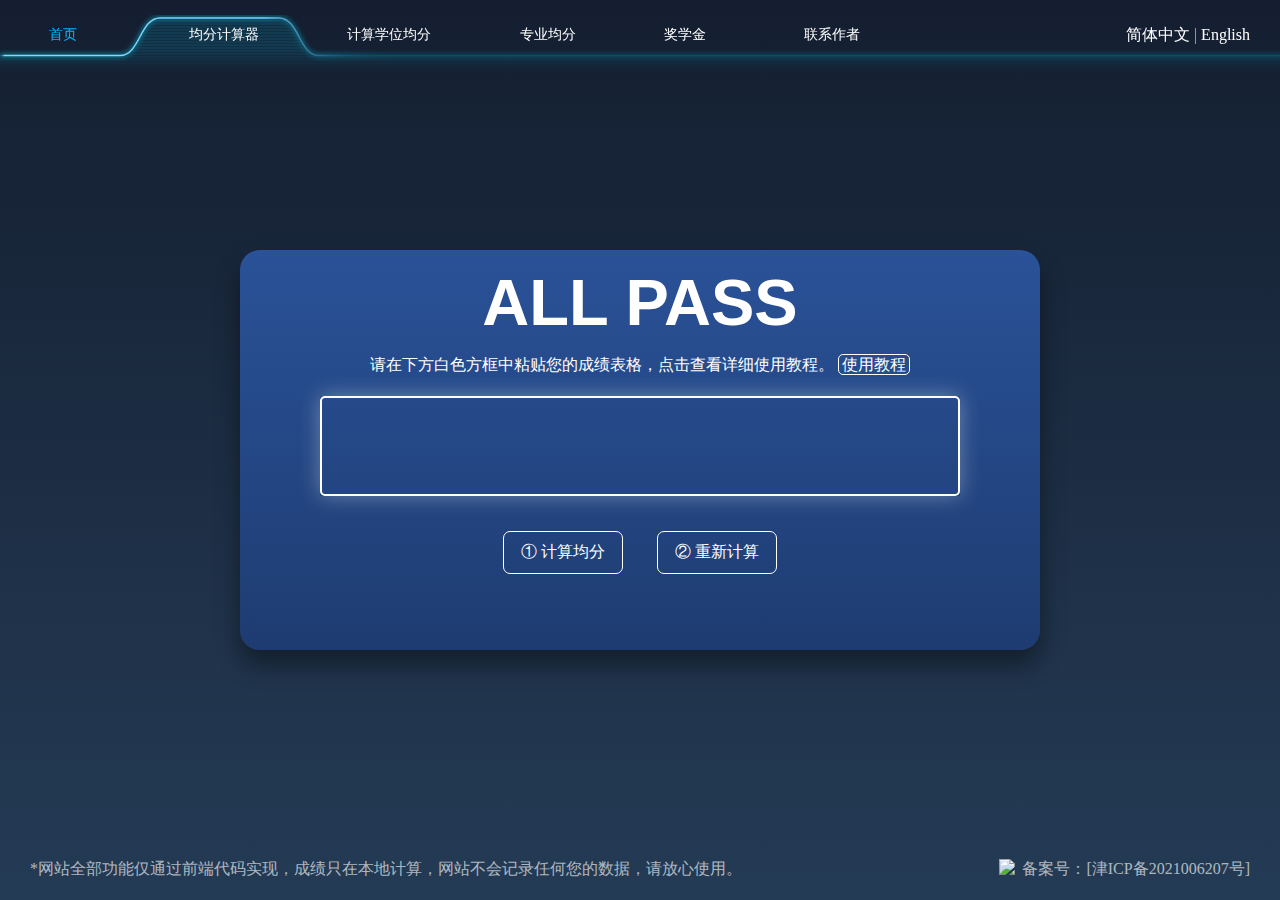
==== index.html @ f447ca84 "Add files via upload" ====
<!doctype html>
<html lang="zh">

<head>
  <!-- Global site tag (gtag.js) - Google Analytics -->
  <script async src="https://www.googletagmanager.com/gtag/js?id=G-RN2YSD3GRW"></script>
  <script>
    window.dataLayer = window.dataLayer || [];
    function gtag() { dataLayer.push(arguments); }
    gtag('js', new Date());
    gtag('config', 'G-RN2YSD3GRW');
  </script>
  <meta charset="UTF-8">
  <meta name="viewport"
    content="width=device-width, user-scalable=no, initial-scale=1.0, maximum-scale=1.0, minimum-scale=1.0">
  <meta http-equiv="X-UA-Compatible" content="ie=edge">
  <meta name="keywords" content="keyword1,keyword2,keyword3">
  <meta name="description" content="this is my page">
  <meta name="content-type" content="text/html; charset=UTF-8">
  <meta http-equiv="Content-Security-Policy" content="upgrade-insecure-requests">
  <link rel="stylesheet" href="./major/style.css" type="text/css">
  <link rel="stylesheet" href="./window/style.css">
  <link rel="stylesheet" href="./login/style.css">
  <link rel="stylesheet" href="./about/css/index.css">
  <link rel="stylesheet" href="./static/css/index.css">
  <link rel="stylesheet" href="./static/css/nav.css">
  <link rel="stylesheet" href="./static/css/style.css" />
  <link rel="stylesheet" href="https://cdnjs.cloudflare.com/ajax/libs/font-awesome/5.15.3/css/all.min.css" />
  <link rel="stylesheet" href="https://unicons.iconscout.com/release/v3.0.6/css/line.css">
  <link rel="stylesheet" href="./static/css/bar.css">
  <link rel="stylesheet" href="http://at.alicdn.com/t/font_3449334_vb38gvi0ssk.css">
  <title>All Pass - 西浦同学的成绩助手</title>
  <link rel="shortcut icon" href="./static/img/icon.png" />
</head>


<body>
  <div class="login" id="01">
    <h2>ALL PASS</h2>
    <p style="color: white; margin-bottom: 20px">请在下方白色方框中粘贴您的成绩表格，点击查看详细使用教程。
      <a href="https://www.kevinbean.top/index.php/default/1713.html" target="_blank">使用教程</a>
    </p>
    <div class="login_box">
      <div class="box">
        <div class="cliptext" id="tab" contenteditable="true" spellcheck="false" onkeyup="checkKey(this,event)"></div>
      </div>

      <div class="btn">
        <!-- <button class="sub" onclick="getGPA()"> ① 计算GPA</button> -->
        <button class="sub" onclick="getResult()"> ① 计算均分</button>
        <button class="sub" onclick="location.reload();"> ② 重新计算</button>

      </div>
      <div class="gpa" id="gpa"></div>
      <div class="result-wrapper" id="avg"></div>

    </div>
  </div>

  <div class="login1" id="05">
    <h2>ALL PASS</h2>
    <p style="color: white; margin-bottom: 20px">大四毕业生使用（大三成绩占30%，大四成绩占70%）
      <a href="https://www.kevinbean.top/index.php/default/1713.html" target="_blank">使用教程</a>
      <!-- <button class="a" onclick="showModal()">图文教程</button> -->
    </p>
    <div class="login_box">
      <div class="box">
        <div class="cliptext" id="tab" contenteditable="true" spellcheck="false" onkeyup="checkKey(this,event)"></div>
      </div>

      <div class="btn">
        <!-- <button class="sub" onclick="getGPA()"> ① 计算GPA</button> -->
        <button class="sub" onclick="getDegreeAvg()"> ① 计算均分</button>
        <a class="sub" onclick="location.reload();"> ② 重新计算</a>
        <!-- <button class="sub" onclick="getDegreeAvg()"> ④ 计算学位均分（大三30%，大四70%）</button> -->

      </div>
      <div class="gpa" id="gpa"></div>
      <div class="result" id="avg1"></div>
    </div>
  </div>

  <div class="grade" id="02">
    <ul class="items-group">
      <li class="item">
        <div class="desc-group">
          <h3>21-22学年</h3>
          <div class="pdf">
            <p>尚未更新，敬请期待……</p>
          </div>
        </div>
        </a>
      </li>
      <li class="item">
        <div class="desc-group">
          <h3>20-21学年</h3>
          <div class="pdf">
            <a href="./static/课程与专业均分/20-21学年课程或专业均分/PROGRAMME STATISTICS-202021.pdf" target="_blank">专业均分</a>
            <a href="./static/课程与专业均分/20-21学年课程或专业均分/MODULE STATISTICS-202021.pdf" target="_blank">科目均分</a>
          </div>
        </div>
        </a>
      </li>
      <li class="item">
        <div class="desc-group">
          <h3>19-20学年</h3>
          <div class="pdf">
            <a href="./static/课程与专业均分/19-20学年课程或专业均分/PROGRAMME STATISTICS-201920.pdf" target="_blank">专业均分</a>
            <a href="./static/课程与专业均分/19-20学年课程或专业均分/MODULE STATISTICS-201920.pdf" target="_blank">科目均分</a>
          </div>
        </div>
        </a>
      </li>
    </ul>

  </div>

  <div class="scholarship" id="03">
    <ul class="items-group">
      <li class="item">
        <div class="desc-group">
          <h3>21-22学年</h3>

          <div class="pdf">
            <p>尚未更新，敬请期待……</p>
            <!-- <a href="#">专业均分</a>
            <a href="#">科目均分</a> -->
          </div>
        </div>
        </a>
      </li>
      <li class="item">
        <div class="desc-group">
          <h3>20-21学年</h3>
          <div class="pdf">
            <a href="./static/奖学金/20-21/202021_AY_Scholarship_name_list.pdf" target="_blank">获奖名单</a>
            <a href="./static/奖学金/20-21/202021_AY_UG_Scholarship_Threshhold.pdf" target="_blank">最低标准</a>
          </div>
        </div>
        </a>
      </li>
      <li class="item">
        <div class="desc-group">
          <h3>19-20学年</h3>
          <div class="pdf">
            <a href="./static/奖学金/19-20/Academic Scholarship name list 201920 AY.pdf" target="_blank">获奖名单</a>
            <a href="./static/奖学金/19-20/201920 AY Scholarship threshhold.pdf" target="_blank">最低标准</a>
          </div>
        </div>
        </a>
      </li>
      <li class="item">
        <div class="desc-group">
          <h3>18-19学年</h3>
          <div class="pdf">
            <a href="./static/奖学金/18-19/XJTLU-academic-scholarship-list-for-201819-academic-year-updated.pdf"
              target="_blank">获奖名单</a>
            <a href="./static/奖学金/18-19/Threshold-201819-ACY-12-07.pdf" target="_blank">最低标准</a>
          </div>
        </div>
        </a>
      </li>
    </ul>
  </div>

  <div class="about" id="04">
    <div class="a1">
      <h1>Kevin Bean</h1>
      <div class="contact">
        <h2>Yibin.Gao19</h2>
        <p>欢迎使用以下方式联系我，我会尽快回复您的反馈！</p>
        <div class="contact-group">
          <!-- email -->
          <div class="contact-item">
            <i class="iconfont icon-youjian"></i>
            <a href="mailto:KevinBean@Foxmail.com"> 邮件</a>
          </div>
          <!-- github -->
          <div class="contact-item">
            <i class="iconfont icon-github-fill"></i>
            <a href="https://github.com/kevinyibin/XJTLU-Average-Score-Calculation-System" target="_blank"> GitHub </a>
          </div>
          <!-- bilibili -->
          <div class="contact-item">
            <i class="iconfont icon-bilibili"></i>
            <a href="https://space.bilibili.com/163625122" target="_blank"> Bilibili </a>
          </div>
        </div>
      </div>
    </div>

    <div class="a2">
      <h1>Big Lemon</h1>
      <div class="contact">
        <h2>Wenlei.Liu18</h2>
        <p>欢迎使用以下方式联系我，我会尽快回复您的反馈！</p>
        <div class="contact-group">
          <!-- github -->
          <div class="contact-item">
            <i class="iconfont icon-github-fill"></i>
            <a href="https://github.com/BigLemonRepo" target="_blank"> GitHub </a>
          </div>
        </div>
      </div>
    </div>


  </div>




  <div class="lang">
    <div class="nav">
      <div class="nav-main">
        <canvas id="canvas-2761" style="position: absolute; z-index: -1; left: 0px;"></canvas>
        <span class="nav-span"><a class="nav-link nav-active" aria-current="true" href="https://www.kevinbean.top/"
            data-spm-anchor-id="datav.10712463.0.0"><i class="datav-font datav-icon icon-ArtboardCopy9 nav-icon"></i>
            首页
          </a></span>
        <span class="nav-span"><a class="nav-link" aria-current="false" href="javascript:canvasnav._toggle(1)"
            onclick="open_01()" data-spm-anchor-id="datav.10712463.0.0"><i
              class="datav-font datav-icon icon-ArtboardCopy10 nav-icon"
              data-spm-anchor-id="datav.10712463.0.i0.6f053967skiQbA"></i>
            均分计算器
          </a></span>
        <span class="nav-span"><a class="nav-link" aria-current="false" href="javascript:canvasnav._toggle(2)"
            onclick="open_05()" data-spm-anchor-id="datav.10712463.0.0"><i
              class="datav-font datav-icon icon-ArtboardCopy10 nav-icon"
              data-spm-anchor-id="datav.10712463.0.i0.6f053967skiQbA"></i>
            计算学位均分
          </a></span>
        <span class="nav-span"><a class="nav-link" aria-current="false" href="javascript:canvasnav._toggle(3);"
            onclick="open_02()" data-spm-anchor-id="datav.10712463.0.0"><i
              class="datav-font datav-icon icon-ArtboardCopy12 nav-icon"></i>
            专业均分
          </a></span>
        <span class="nav-span"><a class="nav-link" aria-current="false" href="javascript:canvasnav._toggle(4);"
            onclick="open_03()" data-spm-anchor-id="datav.10712463.0.0"><i
              class="datav-font datav-icon icon-ArtboardCopy11 nav-icon"></i>
            奖学金
          </a></span>
        <span class="nav-span"><a class="nav-link" aria-current="false" href="javascript:canvasnav._toggle(5);"
            onclick="open_04()" data-spm-anchor-id="datav.10712463.0.0"><i
              class="datav-font datav-icon icon-ArtboardCopy11 nav-icon"></i>
            联系作者
          </a></span>
      </div>
    </div>
    <div>
      <a href="index.html">简体中文</a><span> | </span><a href="en.html">English</a>
    </div>
  </div>

  <div class="footer">
    <p class="note" id="note"> *网站全部功能仅通过前端代码实现，成绩只在本地计算，网站不会记录任何您的数据，请放心使用。</p>
    <div class="gov">
      <img src="static/img/download.png"> <a target="_blank"
        href="https://beian.miit.gov.cn/">备案号：[津ICP备2021006207号]</a>
    </div>
  </div>


  <button class="view-modal"></button>
  <div class="popup">
    <header>
      <span>❗️请按照以下步骤操作哈❗️</span>
      <div class="close"><i class="uil uil-times"></i></div>
    </header>
    <div class="content">
      <p>1. 打开 e-Bridge 成绩表格 Full Academic Records 页面。</p>
      <div class="field">
        <i class="url-icon uil uil-link"></i>
        <input type="text" readonly value="https://ebridge.xjtlu.edu.cn/">
        <button>Copy</button>
      </div>

      <p>2. 按照红框的范围复制表格。</p>
      <div class="img">
        <img src="./static/img/score_zh.png" alt="">
      </div>
      <p>3. 使用键盘粘贴表格。</p>
      <div class="img">
        <img style="width: 99%; display: flex; margin: auto;" src="./static/img/login_zh.png" alt="">
      </div>
      <p>4. 点击“计算 GPA” 或 “计算均分” 就大功告成啦！</p>
    </div>
  </div>




  <script src="https://www.jq22.com/jquery/jquery-1.10.2.js"></script>
  <script src="./window/script.js"></script>


  <script>
    function open_01() {
      document.getElementById("01").style.display = "block";
      document.getElementById("02").style.display = "none";
      document.getElementById("03").style.display = "none";
      document.getElementById("04").style.display = "none";
      document.getElementById("05").style.display = "none";
      document.getElementById("note").style.display = "block";
    }

    function open_02() {
      document.getElementById("01").style.display = "none";
      document.getElementById("02").style.display = "flex";
      document.getElementById("03").style.display = "none";
      document.getElementById("04").style.display = "none";
      document.getElementById("05").style.display = "none";
      document.getElementById("note").style.display = "none";
    }

    function open_03() {
      document.getElementById("01").style.display = "none";
      document.getElementById("02").style.display = "none";
      document.getElementById("03").style.display = "flex";
      document.getElementById("04").style.display = "none";
      document.getElementById("05").style.display = "none";
      document.getElementById("note").style.display = "none";
    }

    function open_04() {
      document.getElementById("01").style.display = "none";
      document.getElementById("02").style.display = "none";
      document.getElementById("03").style.display = "none";
      document.getElementById("04").style.display = "flex";
      document.getElementById("05").style.display = "none";
      document.getElementById("note").style.display = "none";
    }

    function open_05() {
      document.getElementById("01").style.display = "none";
      document.getElementById("02").style.display = "none";
      document.getElementById("03").style.display = "none";
      document.getElementById("04").style.display = "none";
      document.getElementById("05").style.display = "block";
      document.getElementById("note").style.display = "block";
    }

  </script>

  <script language="JavaScript">
    // 判断是否是pc设备
    function IsPC() {
      var userAgentInfo = navigator.userAgent;
      var Agents = ["Android", "iPhone", "SymbianOS", "Windows Phone", "iPod"];
      var flag = true;
      for (var v = 0; v < Agents.length; v++) {
        if (userAgentInfo.indexOf(Agents[v]) > 0) {
          flag = false;
          console.log("手机端");
          break;
        }
      }
      if (window.screen.width >= 768) {
        flag = true;
        console.log("PC端");
      }
      return flag;
    }

    // 页面加载完成后执行
    window.onload = function () {
      if (IsPC()) {
        return;
      }
      else {
        window.location.href = "./mobile/index.html";
      }
    }
  </script>

  <script src="./static/js/index.js"></script>
  <script src="./static/js/nav.js"></script>
</body>

</html>
---- major/style.css ----
ul {
	list-style: none;
}


.grade {
	max-width: 1200px;
	width: 100%;
	margin: 0 50px;
	background-size: 100% 100%;
	
}

.grade .items-group {
	margin-top: 30px;
	display: flex;
	justify-content: space-between;
	flex-wrap: wrap;
	width: -webkit-fill-available;
}

.grade .items-group .item {
	border-radius: 20px;
	position: relative;
	width: 47%;
	background: rgba(255, 255, 255, 0.084);
	margin-top: 50px;
	padding: 20px;
	display: flex;
	color: #d8d8d8;
	-webkit-transition: all 0.5s;
	-moz-transition: all 0.5s;
	-ms-transition: all 0.5s;
	-o-transition: all 0.5s;
	transition: all 0.5s;
	cursor: pointer;
}



.grade .items-group .item:hover {
	background: rgba(255, 255, 255, 0.219);
}

.pdf{
	height: 100%;
	width: 100%;
	text-align: center;
	margin-top: 60px;
	font-size: x-large;
}

.pdf a{
	color: rgb(255, 255, 255);
	margin: 20px;
	border: #05a2a2 solid 1px;
	padding: 10px;
	border-radius: 10px;
	transition: all 0.5s;
	
}

.pdf a:hover{
	color: #fff;
	border-radius: 10px;
	border: 1px solid #05a2a2;
	background-color: #05a2a2;
	box-shadow: 0 0 5px #05a2a2, 0 0 25px #05a2a2, 0 0 50px #05a2a2,
		0 0 100px #05a2a2;
}



.desc-group {
	height: 180px;
	width: -webkit-fill-available;
}

.desc-group h3 {
	font-size: 30px;
	color: #00baba;
	text-align: center;

}


.scholarship {
	max-width: 1200px;
	width: 100%;
	margin: 0 50px;
	background-size: 100% 100%;
	
}

.scholarship .items-group {
	margin-top: 30px;
	display: flex;
	justify-content: space-between;
	flex-wrap: wrap;
	width: -webkit-fill-available;
}

.scholarship .items-group .item {
	border-radius: 20px;
	position: relative;
	width: 47%;
	background-image: linear-gradient(to top, #1e3c72 0%, #182f59 1%, #135282 100%);
	box-shadow: 10px 10px 15px #0000002d;
	margin-top: 50px;
	padding: 20px;
	display: flex;
	color: #d8d8d8;
	-webkit-transition: all 0.5s;
	-moz-transition: all 0.5s;
	-ms-transition: all 0.5s;
	-o-transition: all 0.5s;
	transition: all 0.5s;
	cursor: pointer;
}

.scholarship .items-group .item:hover {
    
    /* 盒子阴影 */
    box-shadow: 3px 3px 3px rgba(0, 0, 0, .2);
}



.scholarship .desc-group h3 {
	font-size: 30px;
	color: #ffffff;
	text-align: center;

}

.scholarship .pdf a{
	color: rgb(255, 255, 255);
	margin: 20px;
	border: #ffffff solid 1px;
	padding: 10px;
	border-radius: 10px;
	transition: all 0.5s;
	
}

.scholarship .pdf a:hover{
	color: #fff;
	border-radius: 10px;
	border: 1px solid #ce57c1;
	background-color: #ce57c1;
	box-shadow: 0 0 5px #ce57c1, 0 0 25px #ce57c1, 0 0 50px #ce57c1,
		0 0 100px #ce57c1;
}




@media screen and (max-width: 900px) {
	.grade .items-group {
		margin-top: 0;
	}

	.grade .items-group .item {
		width: 100%
	}

	.scholarship .items-group {
		margin-top: 0;
	}

	.scholarship .items-group .item {
		width: 100%
	}
}
---- window/style.css ----
* {
  box-sizing: border-box;
}

html, body {
    min-height: 100%;
    height: 100%;
    background-size: cover;
    background-position: top center;
    background-color: #1B1B1B;overflow: hidden
}
html.modal-active, body.modal-active {
  overflow: hidden;
}

#modal-container {
  position: fixed;
  display: table;
  height: 100%;
  width: 100%;
  top: 0;
  left: 0;
  transform: scale(0);
  z-index: 1;
}
#modal-container.one {
  transform: scaleY(0.01) scaleX(0);
  animation: unfoldIn 1s cubic-bezier(0.165, 0.84, 0.44, 1) forwards;
  
}
#modal-container.one .modal-background .modal {
  transform: scale(0);
  animation: zoomIn 0.5s 0.8s cubic-bezier(0.165, 0.84, 0.44, 1) forwards;
  border-radius: 20px;
}
#modal-container.one.out {
  transform: scale(1);
  animation: unfoldOut 1s 0.3s cubic-bezier(0.165, 0.84, 0.44, 1) forwards;
}
#modal-container.one.out .modal-background .modal {
  animation: zoomOut 0.5s cubic-bezier(0.165, 0.84, 0.44, 1) forwards;
}
#modal-container.two {
  transform: scale(1);
}
#modal-container.two .modal-background {
  background: rgba(0, 0, 0, 0);
  animation: fadeIn 0.5s cubic-bezier(0.165, 0.84, 0.44, 1) forwards;
}
#modal-container.two .modal-background .modal {
  opacity: 0;
  animation: scaleUp 0.5s cubic-bezier(0.165, 0.84, 0.44, 1) forwards;
}
#modal-container.two + .content {
  animation: scaleBack 0.5s cubic-bezier(0.165, 0.84, 0.44, 1) forwards;
}
#modal-container.two.out {
  animation: quickScaleDown 0s .5s linear forwards;
}
#modal-container.two.out .modal-background {
  animation: fadeOut 0.5s cubic-bezier(0.165, 0.84, 0.44, 1) forwards;
}
#modal-container.two.out .modal-background .modal {
  animation: scaleDown 0.5s cubic-bezier(0.165, 0.84, 0.44, 1) forwards;
}
#modal-container.two.out + .content {
  animation: scaleForward 0.5s cubic-bezier(0.165, 0.84, 0.44, 1) forwards;
}
#modal-container.three {
  z-index: 0;
  transform: scale(1);
}
#modal-container.three .modal-background {
  background: rgba(0, 0, 0, 0.6);
}
#modal-container.three .modal-background .modal {
  animation: moveUp 0.5s cubic-bezier(0.165, 0.84, 0.44, 1) forwards;
}
#modal-container.three + .content {
  z-index: 1;
  animation: slideUpLarge 0.5s cubic-bezier(0.165, 0.84, 0.44, 1) forwards;
}
#modal-container.three.out .modal-background .modal {
  animation: moveDown 0.5s cubic-bezier(0.165, 0.84, 0.44, 1) forwards;
}
#modal-container.three.out + .content {
  animation: slideDownLarge 0.5s cubic-bezier(0.165, 0.84, 0.44, 1) forwards;
}
#modal-container.four {
  z-index: 0;
  transform: scale(1);
}
#modal-container.four .modal-background {
  background: rgba(0, 0, 0, 0.7);
}
#modal-container.four .modal-background .modal {
  animation: blowUpModal 0.5s cubic-bezier(0.165, 0.84, 0.44, 1) forwards;
}
#modal-container.four + .content {
  z-index: 1;
  animation: blowUpContent 0.5s cubic-bezier(0.165, 0.84, 0.44, 1) forwards;
}
#modal-container.four.out .modal-background .modal {
  animation: blowUpModalTwo 0.5s cubic-bezier(0.165, 0.84, 0.44, 1) forwards;
}
#modal-container.four.out + .content {
  animation: blowUpContentTwo 0.5s cubic-bezier(0.165, 0.84, 0.44, 1) forwards;
}
#modal-container.five {
  transform: scale(1);
}
#modal-container.five .modal-background {
  background: rgba(0, 0, 0, 0);
  animation: fadeIn 0.5s cubic-bezier(0.165, 0.84, 0.44, 1) forwards;
}
#modal-container.five .modal-background .modal {
  transform: translateX(-1500px);
  animation: roadRunnerIn 0.3s cubic-bezier(0.165, 0.84, 0.44, 1) forwards;
}
#modal-container.five.out {
  animation: quickScaleDown 0s .5s linear forwards;
}
#modal-container.five.out .modal-background {
  animation: fadeOut 0.5s cubic-bezier(0.165, 0.84, 0.44, 1) forwards;
}
#modal-container.five.out .modal-background .modal {
  animation: roadRunnerOut 0.5s cubic-bezier(0.165, 0.84, 0.44, 1) forwards;
}
#modal-container.six {
  transform: scale(1);
}
#modal-container.six .modal-background {
  background: rgba(0, 0, 0, 0);
  animation: fadeIn 0.5s cubic-bezier(0.165, 0.84, 0.44, 1) forwards;
}
#modal-container.six .modal-background .modal {
  background-color: transparent;
  animation: modalFadeIn 0.5s 0.8s cubic-bezier(0.165, 0.84, 0.44, 1) forwards;
}
#modal-container.six .modal-background .modal h2, #modal-container.six .modal-background .modal p {
  opacity: 0;
  position: relative;
  animation: modalContentFadeIn 0.5s 1s cubic-bezier(0.165, 0.84, 0.44, 1) forwards;
}
#modal-container.six .modal-background .modal .modal-svg rect {
  animation: sketchIn 0.5s 0.3s cubic-bezier(0.165, 0.84, 0.44, 1) forwards;
}
#modal-container.six.out {
  animation: quickScaleDown 0s .5s linear forwards;
}
#modal-container.six.out .modal-background {
  animation: fadeOut 0.5s cubic-bezier(0.165, 0.84, 0.44, 1) forwards;
}
#modal-container.six.out .modal-background .modal {
  animation: modalFadeOut 0.5s cubic-bezier(0.165, 0.84, 0.44, 1) forwards;
}
#modal-container.six.out .modal-background .modal h2, #modal-container.six.out .modal-background .modal p {
  animation: modalContentFadeOut 0.5s cubic-bezier(0.165, 0.84, 0.44, 1) forwards;
}
#modal-container.six.out .modal-background .modal .modal-svg rect {
  animation: sketchOut 0.5s cubic-bezier(0.165, 0.84, 0.44, 1) forwards;
}
#modal-container.seven {
  transform: scale(1);
}
#modal-container.seven .modal-background {
  background: rgba(0, 0, 0, 0);
  animation: fadeIn 0.5s cubic-bezier(0.165, 0.84, 0.44, 1) forwards;
}
#modal-container.seven .modal-background .modal {
  height: 75px;
  width: 75px;
  border-radius: 75px;
  overflow: hidden;
  animation: bondJamesBond 1.5s cubic-bezier(0.165, 0.84, 0.44, 1) forwards;
}
#modal-container.seven .modal-background .modal h2, #modal-container.seven .modal-background .modal p {
  opacity: 0;
  position: relative;
  animation: modalContentFadeIn .5s 1.4s linear forwards;
}
#modal-container.seven.out {
  animation: slowFade .5s 1.5s linear forwards;
}
#modal-container.seven.out .modal-background {
  background-color: rgba(0, 0, 0, 0.7);
  animation: fadeToRed 2s cubic-bezier(0.165, 0.84, 0.44, 1) forwards;
}
#modal-container.seven.out .modal-background .modal {
  border-radius: 3px;
  height: 162px;
  width: 227px;
  animation: killShot 1s cubic-bezier(0.165, 0.84, 0.44, 1) forwards;
}
#modal-container.seven.out .modal-background .modal h2, #modal-container.seven.out .modal-background .modal p {
  animation: modalContentFadeOut 0.5s 0.5 cubic-bezier(0.165, 0.84, 0.44, 1) forwards;
}
#modal-container .modal-background {
  display: table-cell;
  background: rgba(0, 0, 0, 0.8);
  text-align: center;
  vertical-align: middle;
}
#modal-container .modal-background .modal {
  background: white;
  padding: 50px;
  display: inline-block;
  border-radius: 3px;
  font-weight: 300;
  position: relative;
}
#modal-container .modal-background .modal h2 {
  font-size: 25px;
  line-height: 25px;
  margin-bottom: 15px;
}
#modal-container .modal-background .modal p {
  font-size: 18px;
  line-height: 22px;
}
#modal-container .modal-background .modal .modal-svg {
  pointer-events: none;
  position: absolute;
  top: 0;
  left: 0;
  height: 100%;
  width: 100%;
  border-radius: 3px;
}
#modal-container .modal-background .modal .modal-svg rect {
  stroke: #fff;
  stroke-width: 2px;
  stroke-dasharray: 778;
  stroke-dashoffset: 778;
}


.content .buttons {
  max-width: 800px;
  margin: 0 auto;
  padding: 0;
  text-align: center;
}
.button {
  display: inline-block;
  text-align: center;
  padding: 10px 15px;
  margin: 10px;
  font-size: 18px;
  background-color: #1d6fbc;
  color: #fff;
  border-radius: 7px;
  box-shadow: 0 1px 2px rgba(0, 0, 0, 0.3);
  cursor: pointer;
  transition: all 0.2s ease-in-out;
}
.button:hover {
  color: white;
  background: #009bd5;
  transform: scale(0.9);
}

@keyframes unfoldIn {
  0% {
    transform: scaleY(0.005) scaleX(0);
  }
  50% {
    transform: scaleY(0.005) scaleX(1);
  }
  100% {
    transform: scaleY(1) scaleX(1);
  }
}
@keyframes unfoldOut {
  0% {
    transform: scaleY(1) scaleX(1);
  }
  50% {
    transform: scaleY(0.005) scaleX(1);
  }
  100% {
    transform: scaleY(0.005) scaleX(0);
  }
}
@keyframes zoomIn {
  0% {
    transform: scale(0);
  }
  100% {
    transform: scale(1);
  }
}
@keyframes zoomOut {
  0% {
    transform: scale(1);
  }
  100% {
    transform: scale(0);
  }
}
@keyframes fadeIn {
  0% {
    background: rgba(0, 0, 0, 0);
  }
  100% {
    background: rgba(0, 0, 0, 0.7);
  }
}
@keyframes fadeOut {
  0% {
    background: rgba(0, 0, 0, 0.7);
  }
  100% {
    background: rgba(0, 0, 0, 0);
  }
}
@keyframes scaleUp {
  0% {
    transform: scale(0.8) translateY(1000px);
    opacity: 0;
  }
  100% {
    transform: scale(1) translateY(0px);
    opacity: 1;
  }
}
@keyframes scaleDown {
  0% {
    transform: scale(1) translateY(0px);
    opacity: 1;
  }
  100% {
    transform: scale(0.8) translateY(1000px);
    opacity: 0;
  }
}
@keyframes scaleBack {
  0% {
    transform: scale(1);
  }
  100% {
    transform: scale(0.85);
  }
}
@keyframes scaleForward {
  0% {
    transform: scale(0.85);
  }
  100% {
    transform: scale(1);
  }
}
@keyframes quickScaleDown {
  0% {
    transform: scale(1);
  }
  99.9% {
    transform: scale(1);
  }
  100% {
    transform: scale(0);
  }
}
@keyframes slideUpLarge {
  0% {
    transform: translateY(0%);
  }
  100% {
    transform: translateY(-100%);
  }
}
@keyframes slideDownLarge {
  0% {
    transform: translateY(-100%);
  }
  100% {
    transform: translateY(0%);
  }
}
@keyframes moveUp {
  0% {
    transform: translateY(150px);
  }
  100% {
    transform: translateY(0);
  }
}
@keyframes moveDown {
  0% {
    transform: translateY(0px);
  }
  100% {
    transform: translateY(150px);
  }
}
@keyframes blowUpContent {
  0% {
    transform: scale(1);
    opacity: 1;
  }
  99.9% {
    transform: scale(2);
    opacity: 0;
  }
  100% {
    transform: scale(0);
  }
}
@keyframes blowUpContentTwo {
  0% {
    transform: scale(2);
    opacity: 0;
  }
  100% {
    transform: scale(1);
    opacity: 1;
  }
}
@keyframes blowUpModal {
  0% {
    transform: scale(0);
  }
  100% {
    transform: scale(1);
  }
}
@keyframes blowUpModalTwo {
  0% {
    transform: scale(1);
    opacity: 1;
  }
  100% {
    transform: scale(0);
    opacity: 0;
  }
}
@keyframes roadRunnerIn {
  0% {
    transform: translateX(-1500px) skewX(30deg) scaleX(1.3);
  }
  70% {
    transform: translateX(30px) skewX(0deg) scaleX(0.9);
  }
  100% {
    transform: translateX(0px) skewX(0deg) scaleX(1);
  }
}
@keyframes roadRunnerOut {
  0% {
    transform: translateX(0px) skewX(0deg) scaleX(1);
  }
  30% {
    transform: translateX(-30px) skewX(-5deg) scaleX(0.9);
  }
  100% {
    transform: translateX(1500px) skewX(30deg) scaleX(1.3);
  }
}
@keyframes sketchIn {
  0% {
    stroke-dashoffset: 778;
  }
  100% {
    stroke-dashoffset: 0;
  }
}
@keyframes sketchOut {
  0% {
    stroke-dashoffset: 0;
  }
  100% {
    stroke-dashoffset: 778;
  }
}
@keyframes modalFadeIn {
  0% {
    background-color: transparent;
  }
  100% {
    background-color: white;
  }
}
@keyframes modalFadeOut {
  0% {
    background-color: white;
  }
  100% {
    background-color: transparent;
  }
}
@keyframes modalContentFadeIn {
  0% {
    opacity: 0;
    top: -20px;
  }
  100% {
    opacity: 1;
    top: 0;
  }
}
@keyframes modalContentFadeOut {
  0% {
    opacity: 1;
    top: 0px;
  }
  100% {
    opacity: 0;
    top: -20px;
  }
}
@keyframes bondJamesBond {
  0% {
    transform: translateX(1000px);
  }
  80% {
    transform: translateX(0px);
    border-radius: 75px;
    height: 75px;
    width: 75px;
  }
  90% {
    border-radius: 3px;
    height: 182px;
    width: 247px;
  }
  100% {
    border-radius: 3px;
    height: 162px;
    width: 227px;
  }
}
@keyframes killShot {
  0% {
    transform: translateY(0) rotate(0deg);
    opacity: 1;
  }
  100% {
    transform: translateY(300px) rotate(45deg);
    opacity: 0;
  }
}
@keyframes fadeToRed {
  0% {
    box-shadow: inset 0 0 0 rgba(201, 24, 24, 0.8);
  }
  100% {
    box-shadow: inset 0 2000px 0 rgba(201, 24, 24, 0.8);
  }
}
@keyframes slowFade {
  0% {
    opacity: 1;
  }
  99.9% {
    opacity: 0;
    transform: scale(1);
  }
  100% {
    transform: scale(0);
  }
}
---- login/style.css ----
.login1 p {
	text-align: center;
}

.a {
	transition: box-shadow .2s ease-in-out;
}

.a:hover {
	box-shadow: 0 0 20px #ffffff56;
	transition: box-shadow .2s ease-in-out;
}



.login1 {
	/* 弹性布局 让子元素称为弹性项目 */
	display: flex;
	/* 让弹性项目垂直排列 原理是改变弹性盒子的主轴方向 父元素就是弹性盒子 现在改变后的主轴方向是向下了 */
	flex-direction: column;
	/* 让弹性项目在交叉轴方向水平居中 现在主轴的方向是向下 交叉轴的方向是与主轴垂直 交叉轴的方向是向右 */
	align-items: center;
	min-width: 800px;
	min-height: 400px;
	padding: 15px 80px;
	padding-bottom: 40px;
	background-image: linear-gradient(to top, #1e3c72 0%, #1e3c72 1%, #2a5298 100%);

	box-shadow: 0 15px 25px rgba(0, 0, 0, 0.4);
	border-radius: 20px;
	margin: 50px;
}

.login1 h2 {
	font-size: 65px;
	color: #ffffff;
	margin-bottom: 15px;
	text-align: center;
    font-family: 'Gill Sans', 'Gill Sans MT', Calibri, 'Trebuchet MS', sans-serif;
}


.login1 .login_box {
	/* 相对定位 */
	position: relative;
	width: 100%;
}

.btn {
	text-align: center;
}

.login1 .login_box .sub {
	/* 清除input框自带的边框和轮廓 */
	display: inline-block;
	outline: none;
	margin: 25px 15px;
	width: 120px;
	padding: 10px 0;
	color: #fff;
	font-size: 16px;
	border: 1px solid #fff;
	/* 背景颜色为透明色 */
	background-color: transparent;
	/* 同样加个过渡 */
	transition: all 0.5s;
	border-radius: 7px;
}


.login1 .login_box .sub:hover {
	color: #fff;
	border-radius: 5px;
	border: 1px solid #ce57c1;
	background-color: #ce57c1;
	box-shadow: 0 0 5px #ce57c1, 0 0 25px #ce57c1, 0 0 50px #ce57c1,
		0 0 100px #ce57c1;
}

.result {
	display: none;
	color: rgb(255, 255, 255);
	text-align: center;
	font-size: 25px;
}

.login1 p a{
	color: #fff;
	text-decoration: none;
	padding: 1px 3px;
	border: #ffffff 1px solid;
	border-radius: 5px;
	transition: all 0.2s;
}

.login1 p a:hover{
	background-color: #ffffff;
	color: #1e3c72;
	transition: all 0.2s;
}
---- about/css/index.css ----
.about .a1 h1{
    top: 64px;
    position: relative;
    /* 文字大写 */
    /* text-transform: uppercase; */
    color: #00000031;
    /* 1rem=16px */
    font-size: 7rem;
    
}
.about .a1 h1::after{
    content: 'Kevin Bean';
    position: absolute;
    top: 0;
    left: 0;
    /* 文字透明色 */
    color: transparent;
    background-image: linear-gradient(to right,
    #db5436,#2f4b91,#00d2d3,rgb(228, 228, 53),
    #ad2f7a,#2e86de,#69d359,#e84118);
    /* 背景绘制区域 当值为text 的时候 代表设置了文字的镂空效果 但是前提必须是文字颜色为透明色 */
    background-clip: text;
    /* 谷歌浏览器的私有属性 */
    -webkit-background-clip: text;
    /* 利用裁切来创建元素的可显示区域 circle表示创建了圆形 100px表示圆形的直径,0%和50%表示圆形的圆心 圆形的直径和圆形的圆心利用at关键字隔开 */
    clip-path: circle(100px at 0% 50%);
    /* 动画  名称 时长 infinite 表示无限次播放 */
    animation: move 6s infinite;
}

.about .a2 h1{
    top: 64px;
    position: relative;
    /* 文字大写 */
    /* text-transform: uppercase; */
    color: #00000031;
    /* 1rem=16px */
    font-size: 7rem;
    
}
.about .a2 h1::after{
    content: 'Big Lemon';
    position: absolute;
    top: 0;
    left: 0;
    /* 文字透明色 */
    color: transparent;
    background-image: linear-gradient(to right,
    #db5436,#2f4b91,#00d2d3,rgb(228, 228, 53),
    #ad2f7a,#2e86de,#69d359,#e84118);
    /* 背景绘制区域 当值为text 的时候 代表设置了文字的镂空效果 但是前提必须是文字颜色为透明色 */
    background-clip: text;
    /* 谷歌浏览器的私有属性 */
    -webkit-background-clip: text;
    /* 利用裁切来创建元素的可显示区域 circle表示创建了圆形 100px表示圆形的直径,0%和50%表示圆形的圆心 圆形的直径和圆形的圆心利用at关键字隔开 */
    clip-path: circle(100px at 0% 50%);
    /* 动画  名称 时长 infinite 表示无限次播放 */
    animation: move 6s infinite;
}



/* 下面设置圆形移动效果 */
@keyframes move{
    0%{
        clip-path: circle(1000px at 10% 50%);
    }
    50%{
        clip-path: circle(1000px at 90% 50%);
    }
    100%{
        clip-path: circle(1000px at 10% 50%);
    }
}

.about{
    display: flex;
    flex-wrap: wrap;
    flex-direction: row;
    align-content: center;
    justify-content: center;
}


.about .contact{
    position: relative;
    border-radius: 10px;
    padding: 20px;
    margin-top: 20px;
    background-color: #ffffff;
    box-shadow: 0px -20px 20px rgba(0, 0, 0, 0.407), 
    0px 20px 20px rgba(0, 0, 0, 0.195), 
    0px 10px 10px rgba(0, 0, 0, 0.1), 
    0px -10px 10px rgba(0, 0, 0, 0.1);
}

.about .contact h2{
    font-size: 1.5rem;
    color: #000000;
    margin-bottom: 10px;
}
.about .contact p{
    font-size: 1rem;
}

.about .contact a{
    color: #000000;
    text-decoration: none;
}

.about .contact a:hover{
    color: #000000;
    border-bottom: 1px solid #000000;
}

.about .contact .contact-group{
    display: flex;
    margin-top: 20px;
}

.about .contact .contact-item{
    margin-right: 20px;
}

.a1{
    margin: 50px;
}

.a2{
    margin: 50px;
}
---- static/css/index.css ----
* {
	/* 初始化 清除页面元素的内外边距 */
	/* padding: 0; */
	margin: 0;
	/* 盒子模型 */
	box-sizing: border-box;
}

body {
	/* 弹性布局 让页面元素垂直+水平居中 */
	display: flex;
	justify-content: center;
	align-items: center;
	/* 让页面始终占浏览器可视区域总高度 */
	height: 100vh;
	/* 背景渐变色 */
	background: linear-gradient(#141e30, #243b55);
	font-family: "Microsoft YaHei", "微软雅黑" !important;
}

.login p {
	text-align: center;
}

.a {
	transition: box-shadow .2s ease-in-out;
}

.a:hover {
	box-shadow: 0 0 20px #ffffff56;
	transition: box-shadow .2s ease-in-out;
}



.login {
	/* 弹性布局 让子元素称为弹性项目 */
	display: flex;
	/* 让弹性项目垂直排列 原理是改变弹性盒子的主轴方向 父元素就是弹性盒子 现在改变后的主轴方向是向下了 */
	flex-direction: column;
	/* 让弹性项目在交叉轴方向水平居中 现在主轴的方向是向下 交叉轴的方向是与主轴垂直 交叉轴的方向是向右 */
	align-items: center;
	min-width: 800px;
	min-height: 400px;
	padding: 15px 80px;
	padding-bottom: 40px;
	background-image: linear-gradient(to top, #1e3c72 0%, #1e3c72 1%, #2a5298 100%);

	box-shadow: 0 15px 25px rgba(0, 0, 0, 0.4);
	border-radius: 20px;
	margin: 50px;
}

.login h2 {
	font-size: 65px;
	color: #ffffff;
	margin-bottom: 15px;
	text-align: center;
	font-family: 'Gill Sans', 'Gill Sans MT', Calibri, 'Trebuchet MS', sans-serif;
}


.login .login_box {
	/* 相对定位 */
	position: relative;
	width: 100%;
}

.btn {
	text-align: center;
}

.login .login_box .sub {
	/* 清除input框自带的边框和轮廓 */
	display: inline-block;
	outline: none;
	margin: 25px 15px;
	width: 120px;
	padding: 10px 0;
	color: #fff;
	font-size: 16px;
	border: 1px solid #fff;
	/* 背景颜色为透明色 */
	background-color: transparent;
	/* 同样加个过渡 */
	transition: all 0.5s;
	border-radius: 7px;
}

.login p a{
	color: #fff;
	text-decoration: none;
	padding: 1px 3px;
	border: #ffffff 1px solid;
	border-radius: 5px;
	transition: all 0.2s;
}

.login p a:hover{
	background-color: #ffffff;
	color: #1e3c72;
	transition: all 0.2s;
}


.login .login_box .sub:hover {
	color: #fff;
	border-radius: 5px;
	border: 1px solid #ce57c1;
	background-color: #ce57c1;
	box-shadow: 0 0 5px #ce57c1, 0 0 25px #ce57c1, 0 0 50px #ce57c1,
		0 0 100px #ce57c1;
}

.cliptext {
	text-align: left;
	margin-top: 10px;
	margin-bottom: 10px;
	min-width: 100%;
	min-height: 100px;
	border: #ffffff 2px solid;
	border-radius: 5px;
	overflow:auto;
	overflow-x: hidden;
    max-height: 300px;
}

.cliptext table {
	width: 888px !important;
	margin-bottom: 0px !important;
}

.result-wrapper {
	display: none;
	color: rgb(255, 255, 255);
	text-align: center;
	font-size: 25px;
}

.gpa {
	display: none;
	color: rgb(255, 255, 255);
	text-align: center;
	font-size: 25px;
}

.box {
	box-shadow: 0 0 20px #ffffff56;
	transition: box-shadow .2s ease-out;

}

.box:hover {
	box-shadow: 0 0 20px #ffffffd7;
	transition: box-shadow .2s ease-out;
}



.note {
	position: absolute;
	color: rgba(255, 255, 255, 0.65);
	/* 左下角 */
	bottom: 20px;
	left: 30px;
}

.gov {
	position: absolute;
	color: rgba(255, 255, 255, 0.65);
	/* 右下角 */
	bottom: 20px;
	right: 30px;
}

.gov img {
	position: absolute;
	left: -23px;
}

.gov a {
	color: rgba(255, 255, 255, 0.65);
	text-decoration: none;
}

.gov a:hover {
	color: rgba(255, 255, 255, 0.65);
	text-decoration: none;
	border-bottom: rgba(255, 255, 255, 0.778) solid 1px;
}

.lang {
	display: flex;
	justify-content: space-between;
	align-items: center;
	z-index: 15;
	padding-right: 30px;
	position: absolute;
	color: rgba(255, 255, 255, 0.65);
	top: 0;
	right: 0;
	left: 0;
	height: 70px;
	min-width: 1150px;
}


.lang a {
	color: rgba(255, 255, 255);
	text-decoration: none;
}

.lang a:hover {
	color: rgba(255, 255, 255, 0.65);
	text-decoration: none;
}

.modal-body{
	color: rgb(255, 255, 255);
}

.modal iframe{
	height: 503px;
    width: 776px;
    margin-top: 10px;
}

.login{
	display: block;
}

.login1{
	display: none;
}

.grade{
	display: none;
}

.scholarship{
	display: none;
}

.about{
	display: none;
}
---- static/css/nav.css ----
span {
  color: inherit;
}

* {
  margin: 0;
  padding: 0;
  border: 0;
  font-size: 100%;
  vertical-align: baseline;
}

* {
  box-sizing: border-box;
  -o-box-sizing: border-box;
  -ms-box-sizing: border-box;
  -icab-box-sizing: border-box;
  -khtml-box-sizing: border-box;
  -moz-box-sizing: border-box;
  -webkit-box-sizing: border-box;
}

* {
  outline: 0;
}

a {
  text-decoration: none;
  cursor: pointer;
}

.nav-main .nav-span .nav-active,
.datav-nav .nav-main .nav-span .nav-link:hover {
  color: #00baff !important;
}

.nav-main .nav-span .nav-link {
  text-decoration: none !important;
  display: block;
  color: #fff;
  width: auto;
  min-width: 140px;
  line-height: 40px;
  font-size: 14px;
  text-align: left;
  cursor: pointer;
  padding: 0 40px;
}

.datav-icon {
  display: inline-block;
  vertical-align: middle;
}

.datav-font {
  font-family: "datav-font" !important;
  font-style: normal;
  -webkit-font-smoothing: antialiased;
  -moz-osx-font-smoothing: grayscale;
}

.nav-main .nav-icon {
  padding-right: 5px;
  font-size: 20px;
}

.nav-main {
  /*z-index: 10;*/
  display: flex;
  /*top: 200px;*/
  /*position: fixed;*/
  /*width: 100%;*/
  min-width: 866px;
}
---- static/css/style.css ----
@import url('https://fonts.googleapis.com/css2?family=Poppins:wght@200;300;400;500;600;700&display=swap');


.view-modal, .popup{
  z-index: 9999;
  position: absolute;
  left: 50%;
}

.content{
  width: 100%;
  height: 100%;
  justify-content: center;
  align-items: center;
}

.img{
  width: 100%;
  height: 100%;
  object-fit: cover;
  object-position: center;
}

.content img{
  width: 100%;
  height: 100%;
  object-fit: cover;
}
.content p{
  text-align: left;
}

button{
  outline: none;
  cursor: pointer;
  border-radius: 4px;
  border: 2px solid transparent;
  /* transition: background 0.1s linear, border-color 0.1s linear, color 0.1s linear; */
}
.view-modal{
  display: none;
  top: 20%;
  color: #7d2ae8;
  font-size: 18px;
  padding: 10px 25px;
  background: #fff;
  transform: translate(-50%, -50%);
}
.popup{
  background: #fff;
  padding: 25px;
  border-radius: 15px;
  top: -150%;
  max-width: 650px;
  width: 100%;
  opacity: 0;
  pointer-events: none;
  box-shadow: 0px 20px 150px rgba(39, 39, 39, 0.7);
  transform: translate(-50%, -50%) scale(1.2);
  transition: top 0s 0.2s ease-in-out,
              opacity 0.2s 0s ease-in-out,
              transform 0.2s 0s ease-in-out;
}
.popup.show{
  top: 50%;
  opacity: 1;
  pointer-events: auto;
  transform:translate(-50%, -50%) scale(1);
  transition: top 0s 0s ease-in-out,
              opacity 0.2s 0s ease-in-out,
              transform 0.2s 0s ease-in-out;

}
.popup :is(header, .icons, .field){
  display: flex;
  align-items: center;
  justify-content: space-between;
}
.popup header{
  padding-bottom: 15px;
  border-bottom: 1px solid #ebedf9;
}
header span{
  font-size: 21px;
  font-weight: 600;
}
header .close, .icons a{
  display: flex;
  align-items: center;
  border-radius: 50%;
  justify-content: center;
  transition: all 0.3s ease-in-out;
}
header .close{
  color: #878787;
  font-size: 17px;
  background: #f2f3fb;
  height: 33px;
  width: 33px;
  cursor: pointer;
}
header .close:hover{
  background: #ebedf9;
  border: #395A9F 1px solid;
}
.popup .content{
  margin: 20px 0;
}
.popup .icons{
  margin: 15px 0 20px 0;
}
.content p{
  font-size: 16px;
}
.content .icons a{
  height: 50px;
  width: 50px;
  font-size: 20px;
  text-decoration: none;
  border: 1px solid transparent;
}
.icons a i{
  transition: transform 0.3s ease-in-out;
}
.icons a:nth-child(1){
  color: #1877F2;
  border-color: #b7d4fb;
}
.icons a:nth-child(1):hover{
  background: #1877F2;
}
.icons a:nth-child(2){
  color: #46C1F6;
  border-color: #b6e7fc;
}
.icons a:nth-child(2):hover{
  background: #46C1F6;
}
.icons a:nth-child(3){
  color: #e1306c;
  border-color: #f5bccf;
}
.icons a:nth-child(3):hover{
  background: #e1306c;
}
.icons a:nth-child(4){
  color: #25D366;
  border-color: #bef4d2;
}
.icons a:nth-child(4):hover{
  background: #25D366;
}
.icons a:nth-child(5){
  color: #0088cc;
  border-color: #b3e6ff;
}
.icons a:nth-child(5):hover{
  background: #0088cc;
}
.icons a:hover{
  color: #fff;
  border-color: transparent;
}
.icons a:hover i{
  transform: scale(1.2);
}
.content .field{
  margin: 12px 0 15px 0;
  height: 45px;
  border-radius: 4px;
  padding: 0 5px;
  border: 1px solid #e1e1e1;
}
.field.active{
  border-color: #395A9F;
}
.field i{
  width: 50px;
  font-size: 18px;
  text-align: center;
}
.field.active i{
  color: #395A9F;
}
.field input{
  width: 100%;
  height: 100%;
  border: none;
  outline: none;
  font-size: 15px;
}
.field button{
  color: #fff;
  padding: 5px 18px;
  background: #2E5BA3;
}
.field button:hover{
  background: #1e3c72;
}
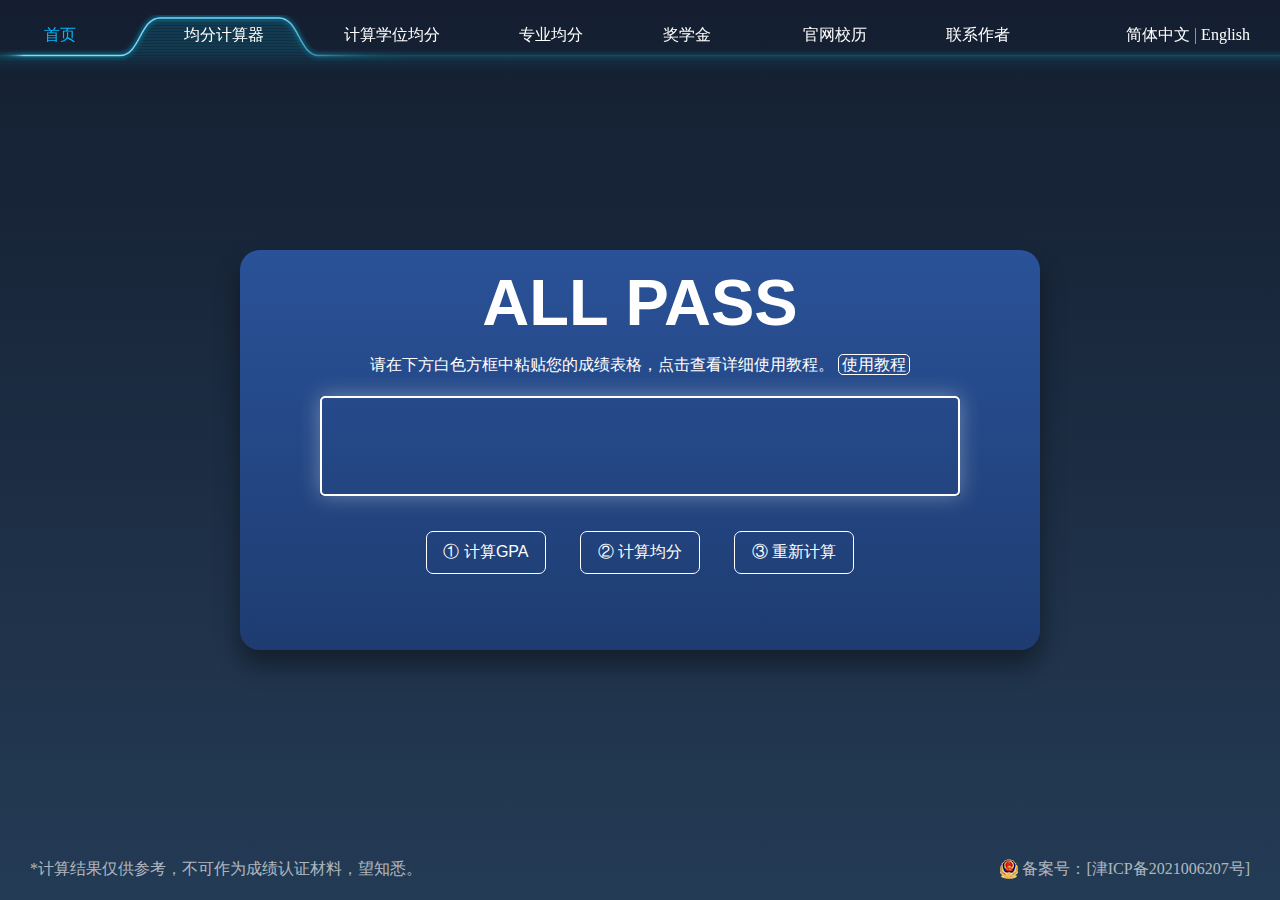
==== commit f6a12eee: "3.3_20230227" ====
--- a/index.html
+++ b/index.html
@@ -5,9 +5,9 @@
   <!-- Global site tag (gtag.js) - Google Analytics -->
   <script async src="https://www.googletagmanager.com/gtag/js?id=G-RN2YSD3GRW"></script>
   <script>
-    window.dataLayer = window.dataLayer || [];
-    function gtag() { dataLayer.push(arguments); }
-    gtag('js', new Date());
+    window.dataLayer = window.dataLayer || []
+    function gtag () { dataLayer.push(arguments) }
+    gtag('js', new Date())
     gtag('config', 'G-RN2YSD3GRW');
   </script>
   <meta charset="UTF-8">
@@ -18,25 +18,26 @@
   <meta name="description" content="this is my page">
   <meta name="content-type" content="text/html; charset=UTF-8">
   <meta http-equiv="Content-Security-Policy" content="upgrade-insecure-requests">
-  <link rel="stylesheet" href="./major/style.css" type="text/css">
-  <link rel="stylesheet" href="./window/style.css">
+  <link rel="stylesheet" href="./static/css/style.css" type="text/css">
   <link rel="stylesheet" href="./login/style.css">
   <link rel="stylesheet" href="./about/css/index.css">
   <link rel="stylesheet" href="./static/css/index.css">
   <link rel="stylesheet" href="./static/css/nav.css">
-  <link rel="stylesheet" href="./static/css/style.css" />
+  <link rel="stylesheet" href="./static/css/caidan.css">
   <link rel="stylesheet" href="https://cdnjs.cloudflare.com/ajax/libs/font-awesome/5.15.3/css/all.min.css" />
   <link rel="stylesheet" href="https://unicons.iconscout.com/release/v3.0.6/css/line.css">
   <link rel="stylesheet" href="./static/css/bar.css">
-  <link rel="stylesheet" href="http://at.alicdn.com/t/font_3449334_vb38gvi0ssk.css">
+  <link rel="stylesheet" href="http://at.alicdn.com/t/c/font_3449334_r38wy5nxjpc.css">
   <title>All Pass - 西浦同学的成绩助手</title>
   <link rel="shortcut icon" href="./static/img/icon.png" />
 </head>
 
 
 <body>
+
+  <!-- 均分计算器 -->
   <div class="login" id="01">
-    <h2>ALL PASS</h2>
+    <h2 id="my-element">ALL PASS</h2>
     <p style="color: white; margin-bottom: 20px">请在下方白色方框中粘贴您的成绩表格，点击查看详细使用教程。
       <a href="https://www.kevinbean.top/index.php/default/1713.html" target="_blank">使用教程</a>
     </p>
@@ -46,9 +47,9 @@
       </div>
 
       <div class="btn">
-        <!-- <button class="sub" onclick="getGPA()"> ① 计算GPA</button> -->
-        <button class="sub" onclick="getResult()"> ① 计算均分</button>
-        <button class="sub" onclick="location.reload();"> ② 重新计算</button>
+        <button class="sub" onclick="getGPA()"> ① 计算GPA</button>
+        <button class="sub" onclick="getResult()"> ② 计算均分</button>
+        <button class="sub" onclick="location.reload();"> ③ 重新计算</button>
 
       </div>
       <div class="gpa" id="gpa"></div>
@@ -57,6 +58,7 @@
     </div>
   </div>
 
+  <!-- 计算学位均分 -->
   <div class="login1" id="05">
     <h2>ALL PASS</h2>
     <p style="color: white; margin-bottom: 20px">大四毕业生使用（大三成绩占30%，大四成绩占70%）
@@ -65,7 +67,7 @@
     </p>
     <div class="login_box">
       <div class="box">
-        <div class="cliptext" id="tab" contenteditable="true" spellcheck="false" onkeyup="checkKey(this,event)"></div>
+        <div class="cliptext" id="tab1" contenteditable="true" spellcheck="false" onkeyup="checkKey(this,event)"></div>
       </div>
 
       <div class="btn">
@@ -80,13 +82,23 @@
     </div>
   </div>
 
+  <!-- 专业均分 -->
   <div class="grade" id="02">
     <ul class="items-group">
       <li class="item">
         <div class="desc-group">
-          <h3>21-22学年</h3>
-          <div class="pdf">
-            <p>尚未更新，敬请期待……</p>
+          <div style="
+          display: flex;
+          justify-content: center;">
+            <h3>21-22学年</h3>
+            <i class="iconfont icon-new" style="
+            margin: -6px 0px 0px 7px;
+            font-size: 35px;
+            color: #00B1B1;"></i>
+          </div>
+          <div class="pdf">
+            <a href="./static/课程与专业均分/21-22学年课程或专业均分/PROGRAMME STATISTICS-202122.pdf" target="_blank">专业均分</a>
+            <a href="./static/课程与专业均分/21-22学年课程或专业均分/MODULE STATISTICS-202122.pdf" target="_blank">科目均分</a>
           </div>
         </div>
         </a>
@@ -112,19 +124,27 @@
         </a>
       </li>
     </ul>
-
-  </div>
-
+  </div>
+
+  <!-- 奖学金 -->
   <div class="scholarship" id="03">
     <ul class="items-group">
       <li class="item">
         <div class="desc-group">
-          <h3>21-22学年</h3>
-
-          <div class="pdf">
-            <p>尚未更新，敬请期待……</p>
-            <!-- <a href="#">专业均分</a>
-            <a href="#">科目均分</a> -->
+          <div style="
+          display: flex;
+          justify-content: center;">
+            <h3>21-22学年</h3>
+            <i class="iconfont icon-new" style="
+            margin: -6px 0px 0px 7px;
+            font-size: 35px;
+            color: #ebedf9;"></i>
+          </div>
+
+          <div class="pdf">
+            <!-- <p>尚未更新，敬请期待……</p> -->
+            <a href="./static/奖学金/21-22/Name List for 202223 AY UG Scholarship.pdf" target="_blank">获奖名单</a>
+            <a href="./static/奖学金/21-22/Threshold for 202223 AY UG Scholarship-20220801.pdf" target="_blank">最低标准</a>
           </div>
         </div>
         </a>
@@ -163,6 +183,44 @@
     </ul>
   </div>
 
+  <!-- 官网校历 -->
+  <div class="calendar" id="06">
+    <ul class="items-group">
+      <li class="item">
+        <div class="desc-group">
+          <h3>23-24学年</h3>
+          <p>请以官网信息为准，本资源更新时间为 2023.02.27</p>
+          <div class="pdf">
+            <a href="./static/校历/XJTLU ACADEMIC CALENDAR_STUDENT_202324.pdf" target="_blank">点击查看</a>
+          </div>
+        </div>
+        </a>
+      </li>
+      <li class="item">
+        <div class="desc-group">
+          <h3>22-23学年</h3>
+          <p>请以官网信息为准，本资源更新时间为 2023.02.27</p>
+          <div class="pdf">
+            <a href="./static/校历/XJTLU ACADEMIC CALENDAR_STUDENT_202223 (1).pdf" target="_blank">点击查看</a>
+          </div>
+        </div>
+        </a>
+      </li>
+
+      <li class="item">
+        <div class="desc-group">
+          <h3>21-22学年</h3>
+          <p>请以官网信息为准，本资源更新时间为 2023.02.27</p>
+          <div class="pdf">
+            <a href="./static/校历/XJTLU Academic Calendar 2021-22-student.pdf" target="_blank">点击查看</a>
+          </div>
+        </div>
+        </a>
+      </li>
+    </ul>
+  </div>
+
+  <!-- 联系作者 -->
   <div class="about" id="04">
     <div class="a1">
       <h1>Kevin Bean</h1>
@@ -207,9 +265,7 @@
 
   </div>
 
-
-
-
+  <!-- 导航栏 -->
   <div class="lang">
     <div class="nav">
       <div class="nav-main">
@@ -224,7 +280,7 @@
               data-spm-anchor-id="datav.10712463.0.i0.6f053967skiQbA"></i>
             均分计算器
           </a></span>
-        <span class="nav-span"><a class="nav-link" aria-current="false" href="javascript:canvasnav._toggle(2)"
+        <span class="nav-span"><a id="btn" class="nav-link" aria-current="false" href="javascript:canvasnav._toggle(2)"
             onclick="open_05()" data-spm-anchor-id="datav.10712463.0.0"><i
               class="datav-font datav-icon icon-ArtboardCopy10 nav-icon"
               data-spm-anchor-id="datav.10712463.0.i0.6f053967skiQbA"></i>
@@ -241,6 +297,11 @@
             奖学金
           </a></span>
         <span class="nav-span"><a class="nav-link" aria-current="false" href="javascript:canvasnav._toggle(5);"
+            onclick="open_06()" data-spm-anchor-id="datav.10712463.0.0"><i
+              class="datav-font datav-icon icon-ArtboardCopy11 nav-icon"></i>
+            官网校历
+          </a></span>
+        <span class="nav-span"><a class="nav-link" aria-current="false" href="javascript:canvasnav._toggle(6);"
             onclick="open_04()" data-spm-anchor-id="datav.10712463.0.0"><i
               class="datav-font datav-icon icon-ArtboardCopy11 nav-icon"></i>
             联系作者
@@ -252,129 +313,189 @@
     </div>
   </div>
 
+  <!-- 页脚 -->
   <div class="footer">
-    <p class="note" id="note"> *网站全部功能仅通过前端代码实现，成绩只在本地计算，网站不会记录任何您的数据，请放心使用。</p>
+    <p class="note" id="note"> *计算结果仅供参考，不可作为成绩认证材料，望知悉。</p>
     <div class="gov">
       <img src="static/img/download.png"> <a target="_blank"
         href="https://beian.miit.gov.cn/">备案号：[津ICP备2021006207号]</a>
     </div>
   </div>
 
-
-  <button class="view-modal"></button>
-  <div class="popup">
-    <header>
-      <span>❗️请按照以下步骤操作哈❗️</span>
-      <div class="close"><i class="uil uil-times"></i></div>
-    </header>
-    <div class="content">
-      <p>1. 打开 e-Bridge 成绩表格 Full Academic Records 页面。</p>
-      <div class="field">
-        <i class="url-icon uil uil-link"></i>
-        <input type="text" readonly value="https://ebridge.xjtlu.edu.cn/">
-        <button>Copy</button>
-      </div>
-
-      <p>2. 按照红框的范围复制表格。</p>
-      <div class="img">
-        <img src="./static/img/score_zh.png" alt="">
-      </div>
-      <p>3. 使用键盘粘贴表格。</p>
-      <div class="img">
-        <img style="width: 99%; display: flex; margin: auto;" src="./static/img/login_zh.png" alt="">
-      </div>
-      <p>4. 点击“计算 GPA” 或 “计算均分” 就大功告成啦！</p>
-    </div>
-  </div>
-
-
-
-
   <script src="https://www.jq22.com/jquery/jquery-1.10.2.js"></script>
-  <script src="./window/script.js"></script>
-
-
+
+  <!-- 页面切换 -->
   <script>
-    function open_01() {
-      document.getElementById("01").style.display = "block";
-      document.getElementById("02").style.display = "none";
-      document.getElementById("03").style.display = "none";
-      document.getElementById("04").style.display = "none";
-      document.getElementById("05").style.display = "none";
-      document.getElementById("note").style.display = "block";
-    }
-
-    function open_02() {
-      document.getElementById("01").style.display = "none";
-      document.getElementById("02").style.display = "flex";
-      document.getElementById("03").style.display = "none";
-      document.getElementById("04").style.display = "none";
-      document.getElementById("05").style.display = "none";
-      document.getElementById("note").style.display = "none";
-    }
-
-    function open_03() {
-      document.getElementById("01").style.display = "none";
-      document.getElementById("02").style.display = "none";
-      document.getElementById("03").style.display = "flex";
-      document.getElementById("04").style.display = "none";
-      document.getElementById("05").style.display = "none";
-      document.getElementById("note").style.display = "none";
-    }
-
-    function open_04() {
-      document.getElementById("01").style.display = "none";
-      document.getElementById("02").style.display = "none";
-      document.getElementById("03").style.display = "none";
-      document.getElementById("04").style.display = "flex";
-      document.getElementById("05").style.display = "none";
-      document.getElementById("note").style.display = "none";
-    }
-
-    function open_05() {
-      document.getElementById("01").style.display = "none";
-      document.getElementById("02").style.display = "none";
-      document.getElementById("03").style.display = "none";
-      document.getElementById("04").style.display = "none";
-      document.getElementById("05").style.display = "block";
-      document.getElementById("note").style.display = "block";
-    }
+    function open_01 () {
+      document.getElementById("01").style.display = "block"
+      document.getElementById("02").style.display = "none"
+      document.getElementById("03").style.display = "none"
+      document.getElementById("04").style.display = "none"
+      document.getElementById("05").style.display = "none"
+      document.getElementById("note").style.display = "block"
+      document.getElementById("06").style.display = "none"
+    }
+
+    function open_02 () {
+      document.getElementById("01").style.display = "none"
+      document.getElementById("02").style.display = "flex"
+      document.getElementById("03").style.display = "none"
+      document.getElementById("04").style.display = "none"
+      document.getElementById("05").style.display = "none"
+      document.getElementById("note").style.display = "none"
+      document.getElementById("06").style.display = "none"
+    }
+
+    function open_03 () {
+      document.getElementById("01").style.display = "none"
+      document.getElementById("02").style.display = "none"
+      document.getElementById("03").style.display = "flex"
+      document.getElementById("04").style.display = "none"
+      document.getElementById("05").style.display = "none"
+      document.getElementById("note").style.display = "none"
+      document.getElementById("06").style.display = "none"
+    }
+
+    function open_04 () {
+      document.getElementById("01").style.display = "none"
+      document.getElementById("02").style.display = "none"
+      document.getElementById("03").style.display = "none"
+      document.getElementById("04").style.display = "flex"
+      document.getElementById("05").style.display = "none"
+      document.getElementById("note").style.display = "none"
+      document.getElementById("06").style.display = "none"
+    }
+
+    function open_05 () {
+      document.getElementById("01").style.display = "none"
+      document.getElementById("02").style.display = "none"
+      document.getElementById("03").style.display = "none"
+      document.getElementById("04").style.display = "none"
+      document.getElementById("05").style.display = "block"
+      document.getElementById("note").style.display = "block"
+      document.getElementById("06").style.display = "none"
+    }
+
+    function open_06 () {
+      document.getElementById("01").style.display = "none"
+      document.getElementById("02").style.display = "none"
+      document.getElementById("03").style.display = "none"
+      document.getElementById("04").style.display = "none"
+      document.getElementById("05").style.display = "none"
+      document.getElementById("06").style.display = "flex"
+      document.getElementById("note").style.display = "none"
+    }
+
+
 
   </script>
 
+  <!-- 判断是否是pc设备 -->
   <script language="JavaScript">
     // 判断是否是pc设备
-    function IsPC() {
-      var userAgentInfo = navigator.userAgent;
-      var Agents = ["Android", "iPhone", "SymbianOS", "Windows Phone", "iPod"];
-      var flag = true;
+    function IsPC () {
+      var userAgentInfo = navigator.userAgent
+      var Agents = ["Android", "iPhone", "SymbianOS", "Windows Phone", "iPod"]
+      var flag = true
       for (var v = 0; v < Agents.length; v++) {
         if (userAgentInfo.indexOf(Agents[v]) > 0) {
-          flag = false;
-          console.log("手机端");
-          break;
+          flag = false
+          console.log("手机端")
+          break
         }
       }
       if (window.screen.width >= 768) {
-        flag = true;
-        console.log("PC端");
+        flag = true
+        console.log("PC端")
       }
-      return flag;
+      return flag
     }
 
     // 页面加载完成后执行
     window.onload = function () {
       if (IsPC()) {
-        return;
+        return
       }
       else {
-        window.location.href = "./mobile/index.html";
+        window.location.href = "./mobile/index.html"
       }
     }
   </script>
 
   <script src="./static/js/index.js"></script>
   <script src="./static/js/nav.js"></script>
+  <script src="https://code.jquery.com/jquery-3.1.1.min.js"></script>
+
+  <!-- 监听属性变化 -->
+  <script type="text/javascript">
+    var MutationObserver = window.MutationObserver || window.WebKitMutationObserver || window.MozMutationObserver//浏览器兼容
+    var config = { attributes: true, childList: true }//配置对象
+    $("#tab").each(function () {
+      var _this = $(this)
+      var observer = new MutationObserver(function (mutations) {//构造函数回调
+        mutations.forEach(function (record) {
+          if (record.type == "attributes") {//监听属性
+            console.log("html的属性发生了变化")
+          }
+          if (record.type == 'childList') {//监听结构发生变化
+            console.log("html的结构发生了变化")
+            var e = jQuery.Event("keyup")//模拟一个键盘事件
+            e.keyCode = 33//keyCode=13是回车
+            e.which = 33  //增加设置which
+            $('#tab').trigger(e)
+          }
+        })
+      })
+      observer.observe(_this[0], config)
+    })
+
+    $("#tab1").each(function () {
+      var _this = $(this)
+      var observer = new MutationObserver(function (mutations) {//构造函数回调
+        mutations.forEach(function (record) {
+          if (record.type == "attributes") {//监听属性
+            console.log("html的属性发生了变化")
+          }
+          if (record.type == 'childList') {//监听结构发生变化
+            console.log("html的结构发生了变化")
+            var e = jQuery.Event("keyup")//模拟一个键盘事件
+            e.keyCode = 33//keyCode=13是回车
+            e.which = 33  //增加设置which
+            $('#tab').trigger(e)
+          }
+        })
+      })
+      observer.observe(_this[0], config)
+    });
+  </script>
+
+  <!-- 烟花彩蛋 -->
+  <button id="firework-button" style="display: none;">点击放烟花</button>
+  <div class="text" id="text">恭喜你，要继续加油哦<span><img src="./static/fonts/smiley-sans.png" alt=""></span></div>
+  <script src="static/js/firework.js"></script>
+
+  <!-- 按钮彩蛋 -->
+  <button id="surpriseBtn" class="hidden surprise">Surprise</button>
+  <script src="static/js/caidan.js"></script>
+
+  <!-- 禁用开发者模式 -->
+  <script>
+    document.addEventListener('keydown', event => {
+      if (event.keyCode === 123 || (event.ctrlKey && event.shiftKey && event.keyCode === 73)) {
+        event.preventDefault()
+      }
+    })
+
+    setInterval(() => {
+      if (typeof console._commandLineAPI !== 'undefined' || typeof window._devtools !== 'undefined') {
+        window.location.reload()
+      }
+    }, 1000);
+
+  </script>
+
+
+
 </body>
 
 </html>--- a/static/css/style.css
+++ b/static/css/style.css
@@ -1,200 +1,266 @@
-@import url('https://fonts.googleapis.com/css2?family=Poppins:wght@200;300;400;500;600;700&display=swap');
-
-
-.view-modal, .popup{
-  z-index: 9999;
-  position: absolute;
-  left: 50%;
-}
-
-.content{
-  width: 100%;
-  height: 100%;
-  justify-content: center;
-  align-items: center;
-}
-
-.img{
-  width: 100%;
-  height: 100%;
-  object-fit: cover;
-  object-position: center;
-}
-
-.content img{
-  width: 100%;
-  height: 100%;
-  object-fit: cover;
-}
-.content p{
-  text-align: left;
-}
-
-button{
-  outline: none;
-  cursor: pointer;
-  border-radius: 4px;
-  border: 2px solid transparent;
-  /* transition: background 0.1s linear, border-color 0.1s linear, color 0.1s linear; */
-}
-.view-modal{
-  display: none;
-  top: 20%;
-  color: #7d2ae8;
-  font-size: 18px;
-  padding: 10px 25px;
-  background: #fff;
-  transform: translate(-50%, -50%);
-}
-.popup{
-  background: #fff;
-  padding: 25px;
-  border-radius: 15px;
-  top: -150%;
-  max-width: 650px;
-  width: 100%;
-  opacity: 0;
-  pointer-events: none;
-  box-shadow: 0px 20px 150px rgba(39, 39, 39, 0.7);
-  transform: translate(-50%, -50%) scale(1.2);
-  transition: top 0s 0.2s ease-in-out,
-              opacity 0.2s 0s ease-in-out,
-              transform 0.2s 0s ease-in-out;
-}
-.popup.show{
-  top: 50%;
-  opacity: 1;
-  pointer-events: auto;
-  transform:translate(-50%, -50%) scale(1);
-  transition: top 0s 0s ease-in-out,
-              opacity 0.2s 0s ease-in-out,
-              transform 0.2s 0s ease-in-out;
-
-}
-.popup :is(header, .icons, .field){
-  display: flex;
-  align-items: center;
-  justify-content: space-between;
-}
-.popup header{
-  padding-bottom: 15px;
-  border-bottom: 1px solid #ebedf9;
-}
-header span{
-  font-size: 21px;
-  font-weight: 600;
-}
-header .close, .icons a{
-  display: flex;
-  align-items: center;
-  border-radius: 50%;
-  justify-content: center;
-  transition: all 0.3s ease-in-out;
-}
-header .close{
-  color: #878787;
-  font-size: 17px;
-  background: #f2f3fb;
-  height: 33px;
-  width: 33px;
-  cursor: pointer;
-}
-header .close:hover{
-  background: #ebedf9;
-  border: #395A9F 1px solid;
-}
-.popup .content{
-  margin: 20px 0;
-}
-.popup .icons{
-  margin: 15px 0 20px 0;
-}
-.content p{
-  font-size: 16px;
-}
-.content .icons a{
-  height: 50px;
-  width: 50px;
-  font-size: 20px;
-  text-decoration: none;
-  border: 1px solid transparent;
-}
-.icons a i{
-  transition: transform 0.3s ease-in-out;
-}
-.icons a:nth-child(1){
-  color: #1877F2;
-  border-color: #b7d4fb;
-}
-.icons a:nth-child(1):hover{
-  background: #1877F2;
-}
-.icons a:nth-child(2){
-  color: #46C1F6;
-  border-color: #b6e7fc;
-}
-.icons a:nth-child(2):hover{
-  background: #46C1F6;
-}
-.icons a:nth-child(3){
-  color: #e1306c;
-  border-color: #f5bccf;
-}
-.icons a:nth-child(3):hover{
-  background: #e1306c;
-}
-.icons a:nth-child(4){
-  color: #25D366;
-  border-color: #bef4d2;
-}
-.icons a:nth-child(4):hover{
-  background: #25D366;
-}
-.icons a:nth-child(5){
-  color: #0088cc;
-  border-color: #b3e6ff;
-}
-.icons a:nth-child(5):hover{
-  background: #0088cc;
-}
-.icons a:hover{
-  color: #fff;
-  border-color: transparent;
-}
-.icons a:hover i{
-  transform: scale(1.2);
-}
-.content .field{
-  margin: 12px 0 15px 0;
-  height: 45px;
-  border-radius: 4px;
-  padding: 0 5px;
-  border: 1px solid #e1e1e1;
-}
-.field.active{
-  border-color: #395A9F;
-}
-.field i{
-  width: 50px;
-  font-size: 18px;
-  text-align: center;
-}
-.field.active i{
-  color: #395A9F;
-}
-.field input{
-  width: 100%;
-  height: 100%;
-  border: none;
-  outline: none;
-  font-size: 15px;
-}
-.field button{
-  color: #fff;
-  padding: 5px 18px;
-  background: #2E5BA3;
-}
-.field button:hover{
-  background: #1e3c72;
-}
-
+@font-face{
+	font-family: 'SmileySans-Oblique';
+	src : url('../fonts/SmileySans-Oblique.ttf.woff2');
+}
+
+ul {
+	list-style: none;
+}
+
+
+.grade {
+	max-width: 1200px;
+	width: 100%;
+	margin: 0 50px;
+	background-size: 100% 100%;
+	
+}
+
+.grade .items-group {
+	margin-top: 30px;
+	display: flex;
+	justify-content: space-between;
+	flex-wrap: wrap;
+	width: -webkit-fill-available;
+}
+
+.grade .items-group .item {
+	border-radius: 20px;
+	position: relative;
+	width: 47%;
+	background: rgba(255, 255, 255, 0.084);
+	margin-top: 50px;
+	padding: 20px;
+	display: flex;
+	color: #d8d8d8;
+	-webkit-transition: all 0.5s;
+	-moz-transition: all 0.5s;
+	-ms-transition: all 0.5s;
+	-o-transition: all 0.5s;
+	transition: all 0.5s;
+	cursor: pointer;
+}
+
+
+
+.grade .items-group .item:hover {
+	background: rgba(255, 255, 255, 0.219);
+}
+
+.pdf{
+	height: 100%;
+	width: 100%;
+	text-align: center;
+	margin-top: 60px;
+	font-size: x-large;
+}
+
+.pdf a{
+	color: rgb(255, 255, 255);
+	margin: 20px;
+	border: #05a2a2 solid 1px;
+	padding: 10px;
+	border-radius: 10px;
+	transition: all 0.5s;
+	
+}
+
+.pdf a:hover{
+	color: #fff;
+	border-radius: 10px;
+	border: 1px solid #05a2a2;
+	background-color: #05a2a2;
+	box-shadow: 0 0 5px #05a2a2, 0 0 25px #05a2a2, 0 0 50px #05a2a2,
+		0 0 100px #05a2a2;
+}
+
+
+
+.desc-group {
+	height: 180px;
+	width: -webkit-fill-available;
+}
+
+.desc-group h3 {
+	font-size: 30px;
+	color: #00baba;
+	text-align: center;
+}	
+
+
+.scholarship {
+	max-width: 1200px;
+	width: 100%;
+	margin: 0 50px;
+	background-size: 100% 100%;
+	
+}
+
+.scholarship .items-group {
+	margin-top: 30px;
+	display: flex;
+	justify-content: space-between;
+	flex-wrap: wrap;
+	width: -webkit-fill-available;
+}
+
+.scholarship .items-group .item {
+	border-radius: 20px;
+	position: relative;
+	width: 47%;
+	background-image: linear-gradient(to top, #1e3c72 0%, #182f59 1%, #135282 100%);
+	box-shadow: 10px 10px 15px #0000002d;
+	margin-top: 50px;
+	padding: 20px;
+	display: flex;
+	color: #d8d8d8;
+	-webkit-transition: all 0.5s;
+	-moz-transition: all 0.5s;
+	-ms-transition: all 0.5s;
+	-o-transition: all 0.5s;
+	transition: all 0.5s;
+	cursor: pointer;
+}
+
+.scholarship .items-group .item:hover {
+    
+    /* 盒子阴影 */
+    box-shadow: 3px 3px 3px rgba(0, 0, 0, .2);
+}
+
+
+
+.scholarship .desc-group h3 {
+	font-size: 30px;
+	color: #ffffff;
+	text-align: center;
+
+}
+
+.scholarship .pdf a{
+	color: rgb(255, 255, 255);
+	margin: 20px;
+	border: #ffffff solid 1px;
+	padding: 10px;
+	border-radius: 10px;
+	transition: all 0.5s;
+	
+}
+
+.scholarship .pdf a:hover{
+	color: #fff;
+	border-radius: 10px;
+	border: 1px solid #ce57c1;
+	background-color: #ce57c1;
+	box-shadow: 0 0 5px #ce57c1, 0 0 25px #ce57c1, 0 0 50px #ce57c1,
+		0 0 100px #ce57c1;
+}
+
+
+
+.calendar {
+	max-width: 1200px;
+	width: 100%;
+	margin: 0 50px;
+	background-size: 100% 100%;
+	
+}
+
+.calendar .items-group {
+	margin-top: 30px;
+	display: flex;
+	justify-content: space-between;
+	flex-wrap: wrap;
+	width: -webkit-fill-available;
+}
+
+.calendar .items-group .item {
+	border-radius: 20px;
+	position: relative;
+	width: 47%;
+	background-image: linear-gradient(to top, #1e3c72 0%, #182f59 1%, #135282 100%);
+	box-shadow: 10px 10px 15px #0000002d;
+	margin-top: 50px;
+	padding: 20px;
+	display: flex;
+	color: #d8d8d8;
+	-webkit-transition: all 0.5s;
+	-moz-transition: all 0.5s;
+	-ms-transition: all 0.5s;
+	-o-transition: all 0.5s;
+	transition: all 0.5s;
+	cursor: pointer;
+}
+
+.calendar .items-group .item:hover {
+    
+    /* 盒子阴影 */
+    box-shadow: 3px 3px 3px rgba(0, 0, 0, .2);
+}
+
+
+
+.calendar .desc-group h3 {
+	font-size: 30px;
+	color: #ffffff;
+	text-align: center;
+}
+
+.calendar .pdf{
+margin-top: 45px;
+}
+
+.calendar .pdf a{
+	color: rgb(255, 255, 255);
+	margin: 20px;
+	border: #ffffff solid 1px;
+	padding: 10px;
+	border-radius: 10px;
+	transition: all 0.5s;
+	
+}
+
+.calendar .pdf a:hover{
+	color: #fff;
+	border-radius: 10px;
+	border: 1px solid #ffab36;
+	background-color: #ffab36;
+	box-shadow: 0 0 5px #ffab36, 0 0 25px #ffab36, 0 0 50px #ffab36,
+		0 0 100px #ffab36;
+}
+
+.desc-group p{
+	text-align: center;
+	color: #ffd700e8;
+	margin-top: 5px;
+	font-family: SmileySans-Oblique;
+	font-size: larger;
+}
+
+
+
+@media screen and (max-width: 900px) {
+	.grade .items-group {
+		margin-top: 0;
+	}
+
+	.grade .items-group .item {
+		width: 100%
+	}
+
+	.scholarship .items-group {
+		margin-top: 0;
+	}
+
+	.scholarship .items-group .item {
+		width: 100%
+	}
+
+	.calendar .items-group {
+		margin-top: 0;
+	}
+
+	.calendar .items-group .item {
+		width: 100%
+	}
+}--- a/static/css/index.css
+++ b/static/css/index.css
@@ -1,3 +1,5 @@
+
+
 * {
 	/* 初始化 清除页面元素的内外边距 */
 	/* padding: 0; */
@@ -201,7 +203,7 @@
 	right: 0;
 	left: 0;
 	height: 70px;
-	min-width: 1150px;
+	min-width: 1222px;
 }
 
 
@@ -241,6 +243,41 @@
 	display: none;
 }
 
+.calendar{
+	display: none;
+}
+
 .about{
 	display: none;
-}+}
+
+
+
+canvas {
+	position: fixed;
+	left: 0;
+	z-index: 999;
+	pointer-events: none;
+}
+
+@font-face{
+	font-family: 'SmileySans-Oblique';
+	src : url('../fonts/SmileySans-Oblique.ttf.woff2');
+}
+
+.text{
+	display: none;
+	height: 9vh;
+	top: 13vh;
+	position: absolute;
+  font-size: xxx-large;
+  color: rgb(255, 68, 68);
+  font-family: 'SmileySans-Oblique';
+}
+
+.text img{
+	height: 50%;
+}
+
+
+
--- a/static/css/caidan.css
+++ b/static/css/caidan.css
@@ -0,0 +1,44 @@
+/* 隐藏按钮 */
+.hidden {
+  display: none;
+}
+
+.surprise{
+  position: absolute;
+  bottom: 15vh;
+  outline: none;
+  margin: 25px 15px;
+  width: 120px;
+  padding: 10px 0;
+  color: #fff;
+  font-size: 16px;
+  border: 1px solid #fff;
+  background-color: transparent;
+  transition: all 0.5s;
+  border-radius: 7px;
+}
+
+.surprise:hover{
+  color: #fff;
+  border-radius: 5px;
+  border: 1px solid #ce57c1;
+  background-color: #ce57c1;
+  box-shadow: 0 0 5px #ce57c1, 0 0 2px #ce57c1, 0 0 50px #ce57c1, 0 0 10px #ce57c1;
+  width: 200px;
+  transition: all 0.3s ease-in-out;
+}
+
+
+
+#egg {
+  width: 100px;
+  height: 100px;
+  background-color: red;
+  border-radius: 50%;
+  position: absolute;
+  top: -100px;
+  left: -100px;
+  transition: all 0.5s ease-in-out;
+}
+
+
--- a/static/css/bar.css
+++ b/static/css/bar.css
@@ -0,0 +1,48 @@
+span {
+    color: inherit;
+}
+
+.nav-main .nav-span .nav-active,
+.datav-nav .nav-main .nav-span .nav-link:hover {
+    color: #00baff !important;
+}
+
+.nav-main .nav-span .nav-link {
+    text-decoration: none !important;
+    display: block;
+    color: #fff;
+    font-family: "Microsoft YaHei", "Helvetica Neue", Helvetica, Arial, sans-serif;
+    width: auto;
+    min-width: 140px;
+    line-height: 40px;
+    font-size: 16px;
+    text-align: left;
+    cursor: pointer;
+    padding: 0 35px;
+}
+
+.datav-icon {
+    display: inline-block;
+    vertical-align: middle;
+}
+
+.datav-font {
+    font-family: "datav-font" !important;
+    font-style: normal;
+    -webkit-font-smoothing: antialiased;
+    -moz-osx-font-smoothing: grayscale;
+}
+
+.nav-main .nav-icon {
+    padding-right: 5px;
+    font-size: 20px;
+}
+
+/*.nav-main {*/
+/*    !* z-index: 10; *!*/
+/*    display: flex;*/
+/*    top: 20px;*/
+/*    position: fixed;*/
+/*    width: 100%;*/
+/*    min-width: 1024px;*/
+/*}*/
